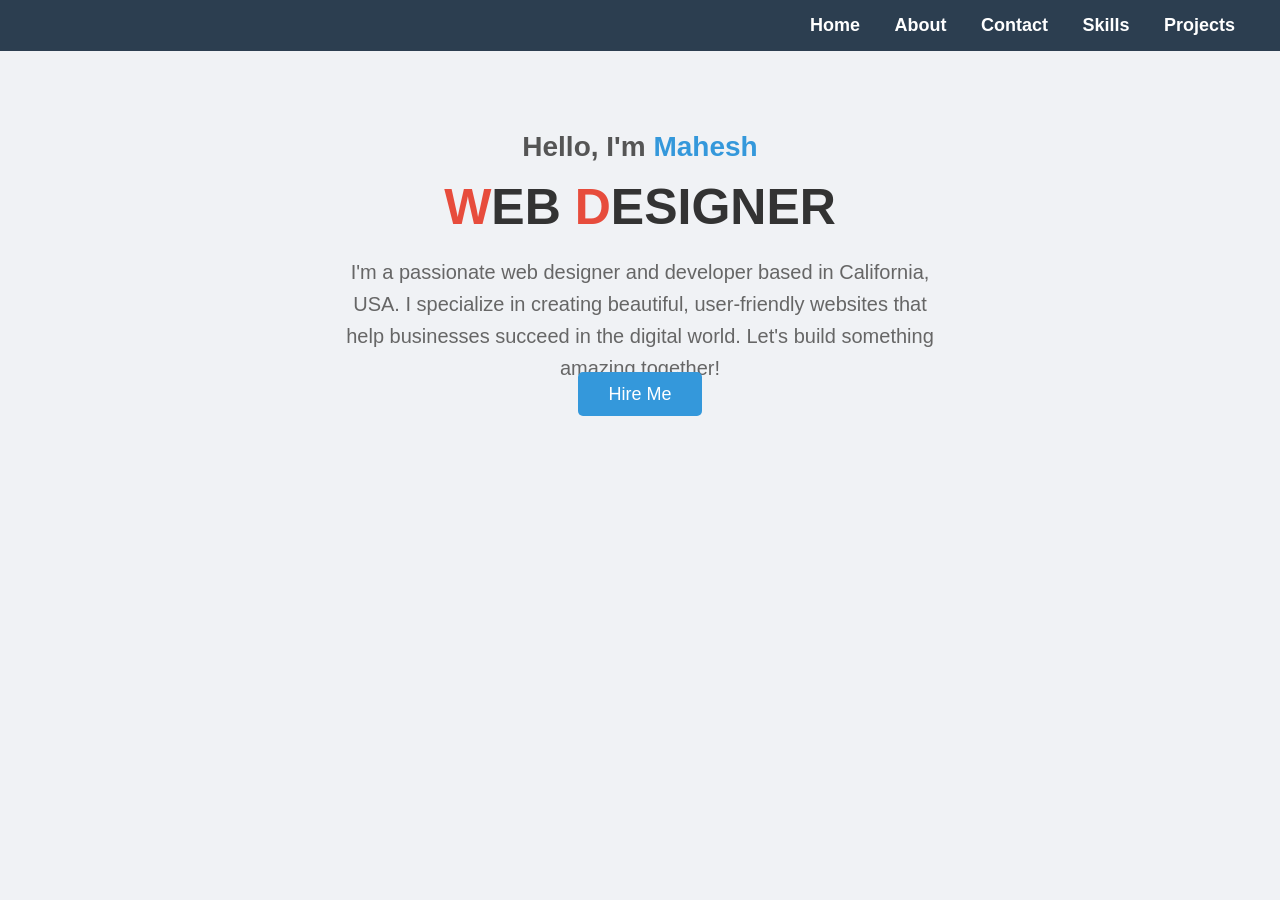
==== about.html @ 910f652f "first commit" ====
<!DOCTYPE html>
<html lang="en">
<head>
  <meta charset="UTF-8">
  <meta name="viewport" content="width=device-width, initial-scale=1.0">
  <title>Mahesh - Web Designer</title>

  <style>
    
    * {
      margin: 0;
      padding: 0;
      box-sizing: border-box;
    }

    body {
      font-family: 'Arial', sans-serif;
      background-color: #f0f2f5;
      color: #333;
    }

    
    nav {
      background-color: #2c3e50;
      padding: 15px 30px;
      text-align: right;
    }

    nav a {
      color: white;
      text-decoration: none;
      margin: 0 15px;
      font-size: 18px;
      font-weight: bold;
      transition: color 0.3s ease;
    }

    nav a:hover {
      color: #FFD700;
      text-decoration: underline;
    }

    
    .hero-section {
      display: flex;
      flex-direction: column;
      align-items: center;
      justify-content: center;
      text-align: center;
      padding: 80px 20px;
    }

    .info h3 {
      font-size: 28px;
      margin-bottom: 15px;
      color: #555;
    }

    .info h3 span {
      color: #3498db;
    }

    .info h1 {
      font-size: 50px;
      margin-bottom: 20px;
    }

    .info h1 span {
      color: #e74c3c;
    }

    .info p {
      font-size: 20px;
      line-height: 1.6;
      color: #666;
      max-width: 600px;
    }

    
    .info .btn {
      margin-top: 30px;
      padding: 12px 30px;
      font-size: 18px;
      color: white;
      background-color: #3498db;
      border: none;
      border-radius: 5px;
      cursor: pointer;
      transition: background-color 0.3s ease;
      text-decoration: none;
    }

    .info .btn:hover {
      background-color: #2980b9;
    }
  </style>
</head>

<body>


  <nav>
    <a href="home.html">Home</a>
    <a href="about.html">About</a>
    <a href="contact.html">Contact</a>
    <a href="skills.html">Skills</a>
    <a href="project.html">Projects</a>
  </nav>

  
  <div class="hero-section">
    <div class="info">
      <h3>Hello, I'm <span>Mahesh</span></h3>
      <h1><span>W</span>EB <span>D</span>ESIGNER</h1>
      <p>
        I'm a passionate web designer and developer based in California, USA. 
        I specialize in creating beautiful, user-friendly websites that help businesses 
        succeed in the digital world. Let's build something amazing together!
      </p>
      <a href="contact.html" class="btn">Hire Me</a>
    </div>
  </div>

</body>
</html>
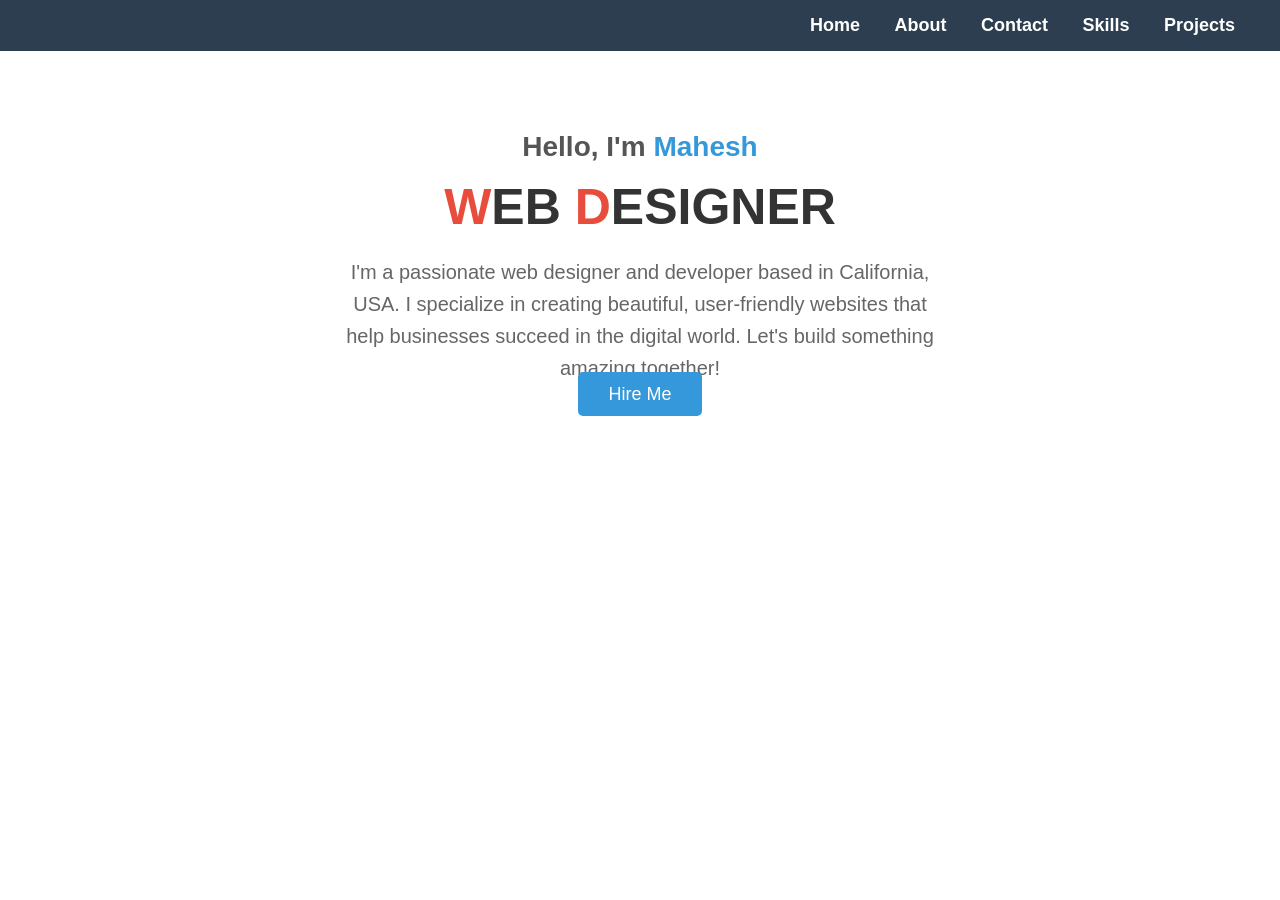
==== commit 59c3e1bb: "index.html" ====
--- a/about.html
+++ b/about.html
@@ -15,7 +15,7 @@
 
     body {
       font-family: 'Arial', sans-serif;
-      background-color: #f0f2f5;
+      background-image: linear-gradient(lightblue);
       color: #333;
     }
 
@@ -100,7 +100,7 @@
 
 
   <nav>
-    <a href="home.html">Home</a>
+    <a href="index.html">Home</a>
     <a href="about.html">About</a>
     <a href="contact.html">Contact</a>
     <a href="skills.html">Skills</a>
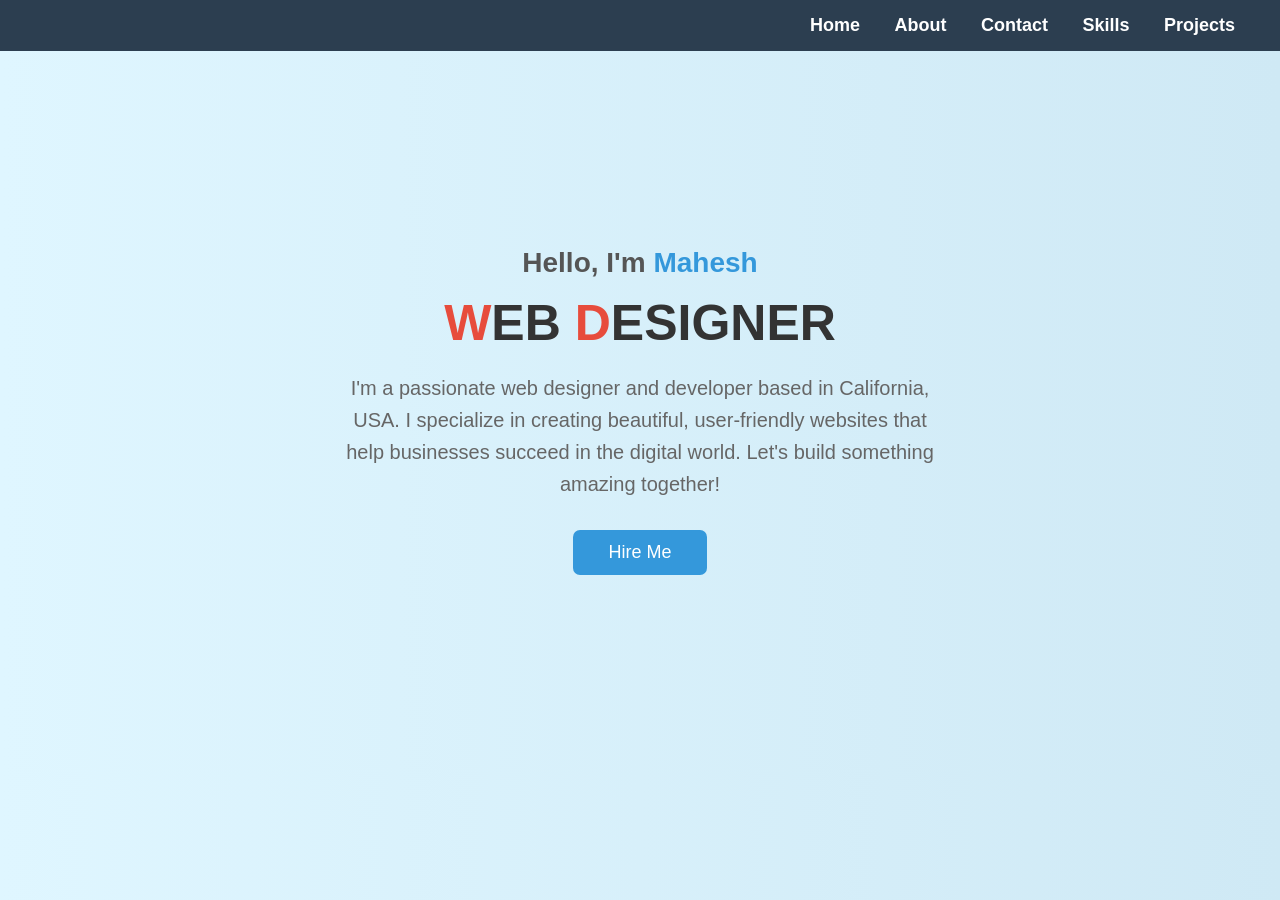
==== commit 30578cb6: "index.html" ====
--- a/about.html
+++ b/about.html
@@ -1,25 +1,24 @@
 <!DOCTYPE html>
 <html lang="en">
 <head>
-  <meta charset="UTF-8">
-  <meta name="viewport" content="width=device-width, initial-scale=1.0">
+  <meta charset="UTF-8" />
+  <meta name="viewport" content="width=device-width, initial-scale=1.0"/>
   <title>Mahesh - Web Designer</title>
 
   <style>
-    
     * {
       margin: 0;
       padding: 0;
       box-sizing: border-box;
+      scrollbar-width: none;
     }
 
     body {
       font-family: 'Arial', sans-serif;
-      background-image: linear-gradient(lightblue);
+      background-image: linear-gradient(to right, #dff6ff, #cfe9f5);
       color: #333;
     }
 
-    
     nav {
       background-color: #2c3e50;
       padding: 15px 30px;
@@ -40,7 +39,6 @@
       text-decoration: underline;
     }
 
-    
     .hero-section {
       display: flex;
       flex-direction: column;
@@ -48,6 +46,7 @@
       justify-content: center;
       text-align: center;
       padding: 80px 20px;
+      min-height: 80vh;
     }
 
     .info h3 {
@@ -74,17 +73,17 @@
       line-height: 1.6;
       color: #666;
       max-width: 600px;
+      margin-bottom: 30px;
     }
 
-    
     .info .btn {
-      margin-top: 30px;
-      padding: 12px 30px;
+      display: inline-block;
+      padding: 12px 35px;
       font-size: 18px;
       color: white;
       background-color: #3498db;
       border: none;
-      border-radius: 5px;
+      border-radius: 7px;
       cursor: pointer;
       transition: background-color 0.3s ease;
       text-decoration: none;
@@ -95,9 +94,7 @@
     }
   </style>
 </head>
-
 <body>
-
 
   <nav>
     <a href="index.html">Home</a>
@@ -107,7 +104,6 @@
     <a href="project.html">Projects</a>
   </nav>
 
-  
   <div class="hero-section">
     <div class="info">
       <h3>Hello, I'm <span>Mahesh</span></h3>
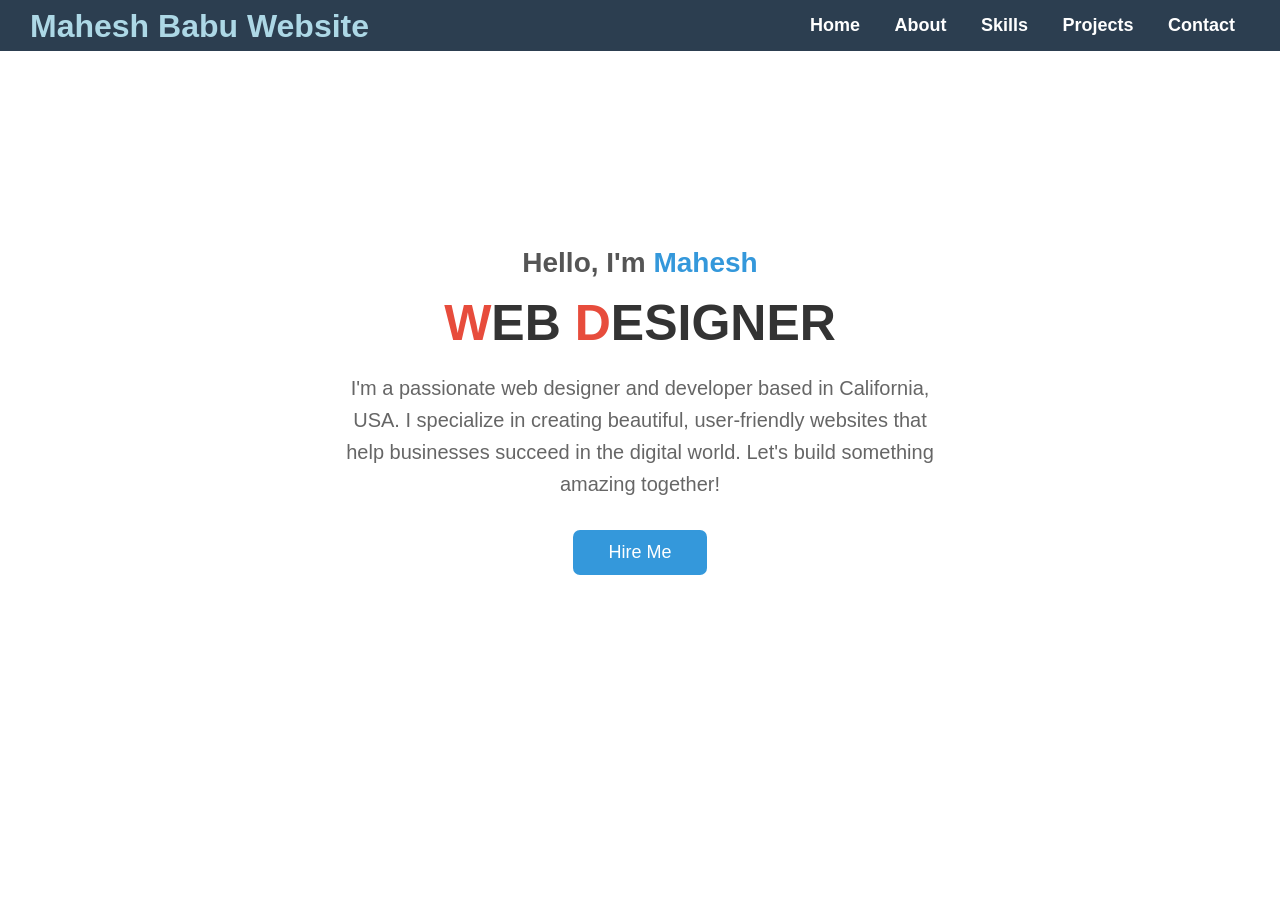
==== commit af983e5d: "index.html" ====
--- a/about.html
+++ b/about.html
@@ -4,6 +4,8 @@
   <meta charset="UTF-8" />
   <meta name="viewport" content="width=device-width, initial-scale=1.0"/>
   <title>Mahesh - Web Designer</title>
+  <h1 class="name">Mahesh Babu Website</h1>
+
 
   <style>
     * {
@@ -13,9 +15,16 @@
       scrollbar-width: none;
     }
 
+    .name{
+      position: absolute;
+      margin-top: 8px;
+      margin-left: 30px;
+      color: lightblue;
+    }
+
     body {
       font-family: 'Arial', sans-serif;
-      background-image: linear-gradient(to right, #dff6ff, #cfe9f5);
+      background-image: linear-gradient(lightblue);
       color: #333;
     }
 
@@ -99,9 +108,9 @@
   <nav>
     <a href="index.html">Home</a>
     <a href="about.html">About</a>
-    <a href="contact.html">Contact</a>
     <a href="skills.html">Skills</a>
     <a href="project.html">Projects</a>
+    <a href="contact.html">Contact</a>
   </nav>
 
   <div class="hero-section">
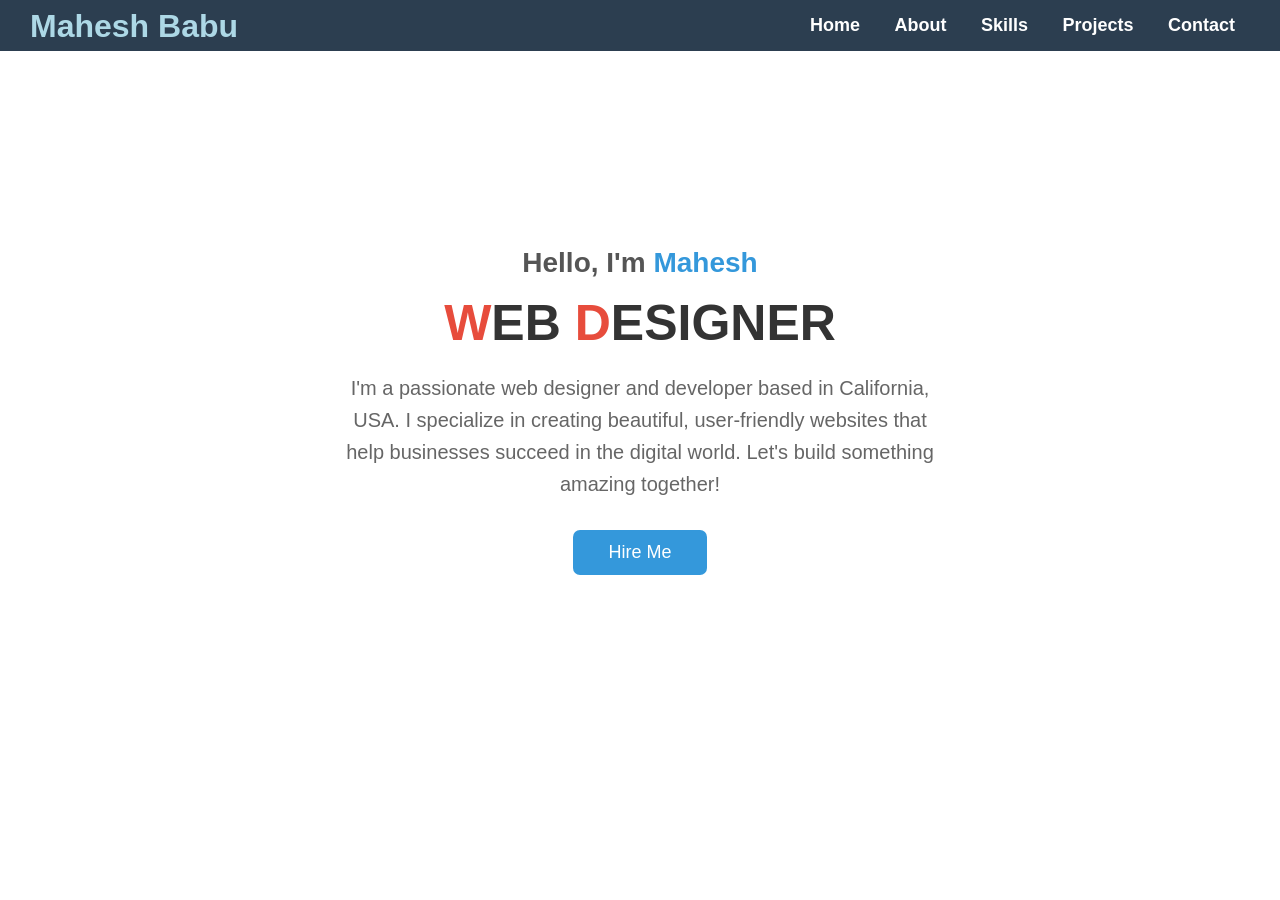
==== commit 63bc9d88: "index.html" ====
--- a/about.html
+++ b/about.html
@@ -4,7 +4,7 @@
   <meta charset="UTF-8" />
   <meta name="viewport" content="width=device-width, initial-scale=1.0"/>
   <title>Mahesh - Web Designer</title>
-  <h1 class="name">Mahesh Babu Website</h1>
+  <h1 class="name">Mahesh Babu</h1>
 
 
   <style>
